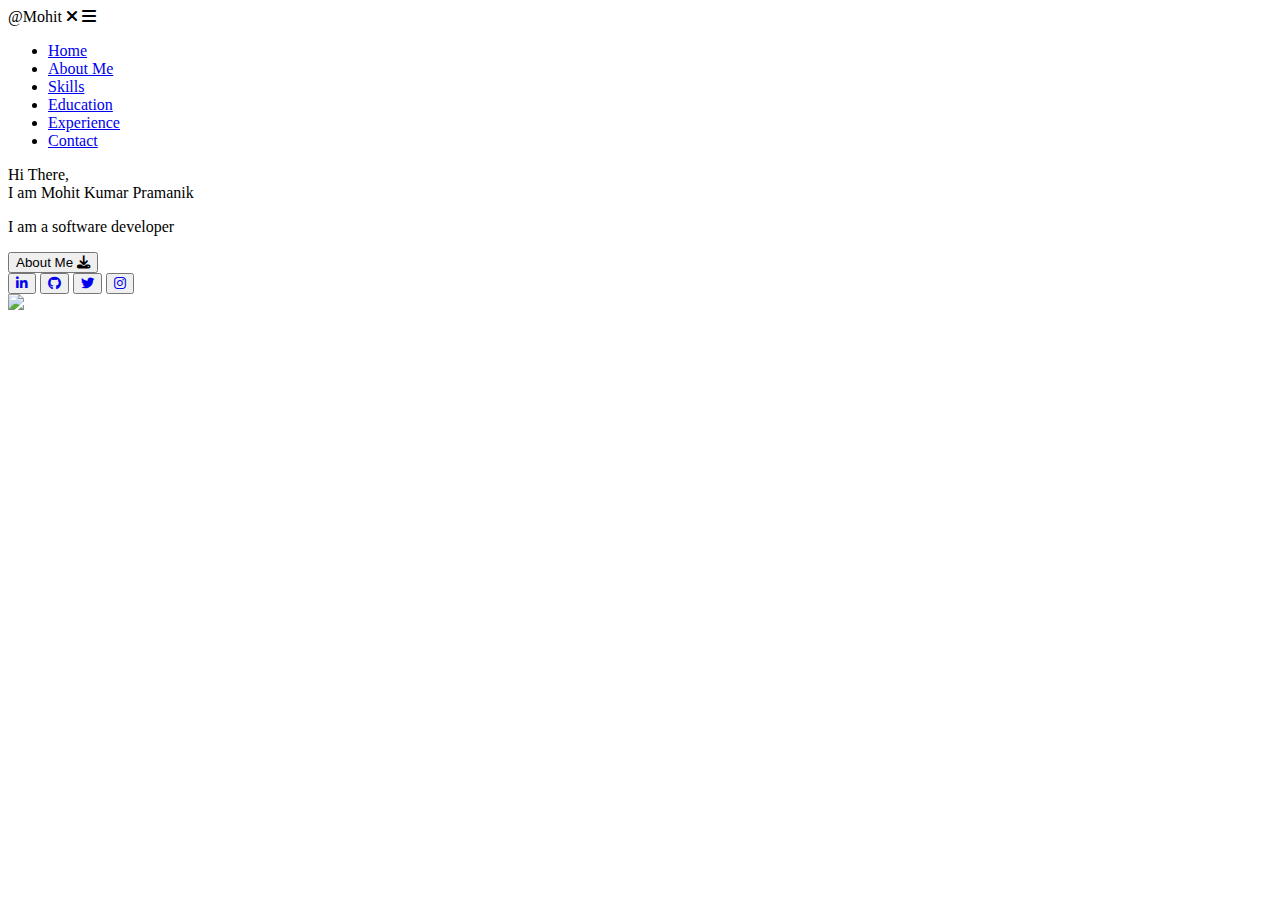
==== HTML/index.html @ 823c5e83 "HTML files added" ====
<!DOCTYPE html>
<html lang="en">

<head>
    <meta charset="UTF-8">
    <meta name="viewport" content="width=device-width, initial-scale=1.0">
    <title>Portfolio website</title>
    <link rel="stylesheet" href="/CSS/style.css">
    <link rel="stylesheet" href="/CSS/responsive-style.css">
    <link rel="stylesheet" href="https://cdnjs.cloudflare.com/ajax/libs/font-awesome/6.5.1/css/all.min.css">
</head>

<body>
    <header>
        <nav>
            <div id="admin-name">@Mohit
                <i id="cross" class="fa-solid fa-xmark"></i>
                <i id="hamburger" class="fa-solid fa-bars"></i>
            </div>
            <div class="menu-div">
                <ul>
                    <li><a href="/HTML/index.html">Home</a></li>
                    <li><a href="/HTML/about.html">About Me</a></li>
                    <li><a href="/HTML/skills.html">Skills</a></li>
                    <li><a href="/HTML/education.html">Education</a></li>
                    <li><a href="/HTML/experience.html">Experience</a></li>
                    <li><a href="/HTML/contact.html">Contact</a></li>
                </ul>
            </div>
        </nav>
    </header>

    <main>
        <div id="main-left">
            <div>
                <p id="text-large">Hi There, <br>I am <span>Mohit Kumar Pramanik</span></p>
                <p id="text-small">I am a <span>software developer</span></p>
            </div>
            <div>
                <a href="/Images/mohit.jpg" download="mohit">
                    <button id="btn">About Me <i class="fa-solid fa-download"></i></button>
                </a>
            </div>
            <div id="link-btn-section">
                <button class="link-btn">
                    <a href="https://www.linkedin.com/in/mohit-pramanik-498808271?utm_source=share&utm_campaign=share_via&utm_content=profile&utm_medium=android_app"
                        target="_blank">
                        <i class="fa-brands fa-linkedin-in"></i>
                    </a>
                </button>
                <button class="link-btn">
                    <a href="https://github.com/MohitPramanik" target="_blank">
                        <i class="fa-brands fa-github"></i>
                    </a>
                </button>
                <button class="link-btn">
                    <a href="https://twitter.com/MohitPramanik_?t=pjvdCbKCU-T4uArJYWnghg&s=09" target="_blank">
                        <i class="fa-brands fa-twitter"></i>
                    </a>
                </button>
                <button class="link-btn">
                    <a href="https://www.instagram.com/mohitpramanik_/" target="_blank">
                        <i class="fa-brands fa-instagram"></i>
                    </a>
                </button>
            </div>
        </div>
        <div id="main-right">
            <img src="/Images/mohit.jpg">
        </div>
    </main>
    <script src="/JS/change-icon.js"></script>
</body>

</html>
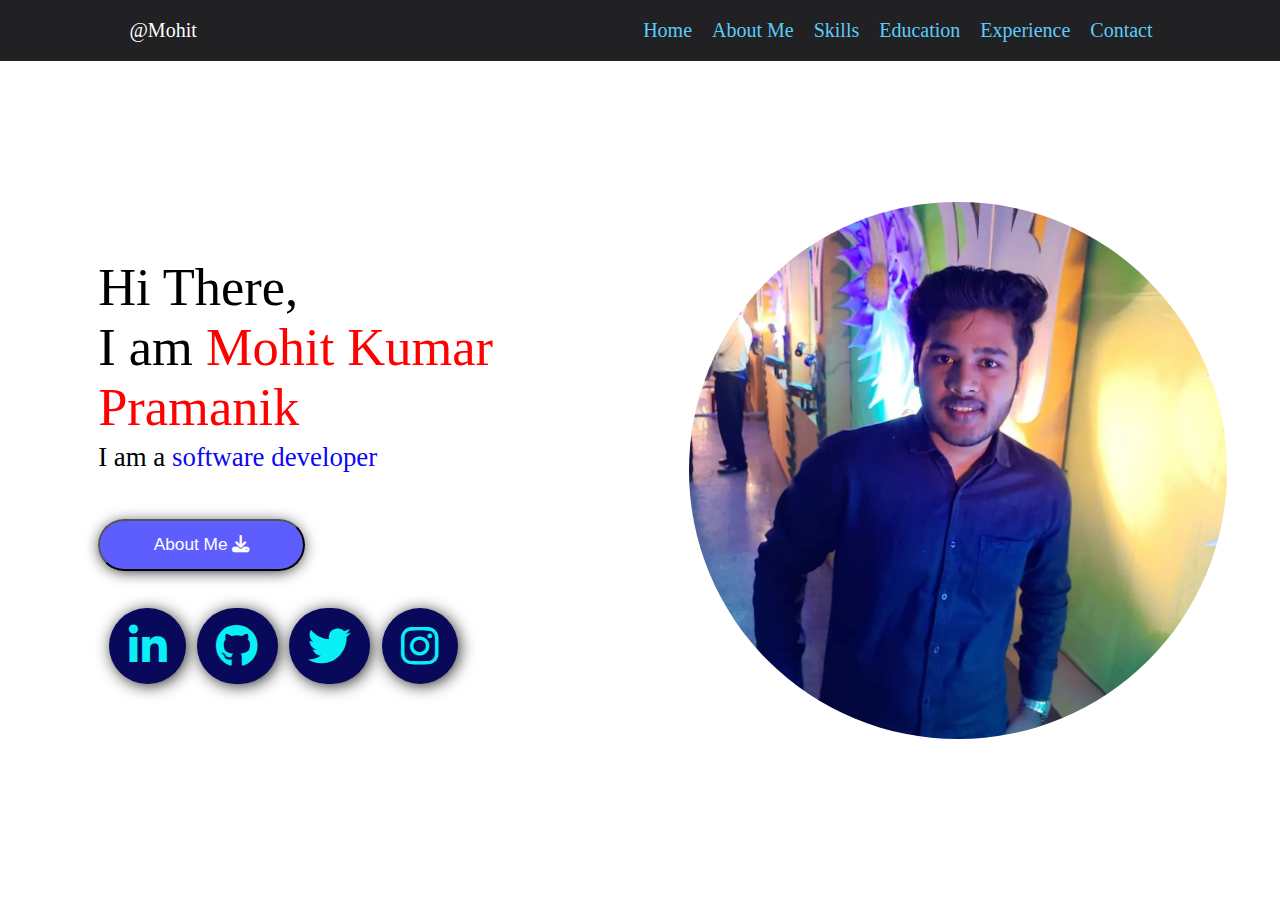
==== commit 6e0051f9: "Updated links" ====
--- a/HTML/index.html
+++ b/HTML/index.html
@@ -5,8 +5,8 @@
     <meta charset="UTF-8">
     <meta name="viewport" content="width=device-width, initial-scale=1.0">
     <title>Portfolio website</title>
-    <link rel="stylesheet" href="/CSS/style.css">
-    <link rel="stylesheet" href="/CSS/responsive-style.css">
+    <link rel="stylesheet" href="../CSS/style.css">
+    <link rel="stylesheet" href="../CSS/responsive-style.css">
     <link rel="stylesheet" href="https://cdnjs.cloudflare.com/ajax/libs/font-awesome/6.5.1/css/all.min.css">
 </head>
 
@@ -19,12 +19,12 @@
             </div>
             <div class="menu-div">
                 <ul>
-                    <li><a href="/HTML/index.html">Home</a></li>
-                    <li><a href="/HTML/about.html">About Me</a></li>
-                    <li><a href="/HTML/skills.html">Skills</a></li>
-                    <li><a href="/HTML/education.html">Education</a></li>
-                    <li><a href="/HTML/experience.html">Experience</a></li>
-                    <li><a href="/HTML/contact.html">Contact</a></li>
+                    <li><a href="../HTML/index.html">Home</a></li>
+                    <li><a href="../HTML/about.html">About Me</a></li>
+                    <li><a href="../HTML/skills.html">Skills</a></li>
+                    <li><a href="../HTML/education.html">Education</a></li>
+                    <li><a href="../HTML/experience.html">Experience</a></li>
+                    <li><a href="../HTML/contact.html">Contact</a></li>
                 </ul>
             </div>
         </nav>
@@ -37,7 +37,7 @@
                 <p id="text-small">I am a <span>software developer</span></p>
             </div>
             <div>
-                <a href="/Images/mohit.jpg" download="mohit">
+                <a href="../Images/mohit.jpg" download="mohit">
                     <button id="btn">About Me <i class="fa-solid fa-download"></i></button>
                 </a>
             </div>
@@ -66,10 +66,10 @@
             </div>
         </div>
         <div id="main-right">
-            <img src="/Images/mohit.jpg">
+            <img src="../Images/mohit.jpg">
         </div>
     </main>
-    <script src="/JS/change-icon.js"></script>
+    <script src="../JS/change-icon.js"></script>
 </body>
 
-</html>+</html>
--- a/CSS/style.css
+++ b/CSS/style.css
@@ -0,0 +1,223 @@
+@import url('https://fonts.googleapis.com/css2?family=Courgette&family=Fira+Sans:ital,wght@1,200&family=PT+Sans&display=swap');
+@import url('https://fonts.googleapis.com/css2?family=Ysabeau+SC:wght@600&display=swap');
+@import url('https://fonts.googleapis.com/css2?family=Hedvig+Letters+Sans&family=Ysabeau+SC:wght@600&display=swap');
+@import url('https://fonts.googleapis.com/css2?family=Hedvig+Letters+Sans&family=Nunito+Sans:opsz@6..12&family=Roboto&family=Ysabeau+SC:wght@600&display=swap');
+
+* {
+    margin: 0;
+    padding: 0;
+    box-sizing: border-box;
+}
+
+/* to hide scroll bar for Chrime, Safari and Opera */
+body::-webkit-scrollbar {
+    display: none;
+}
+
+/* to hide scroll bar for IE, Edge and Firefox */
+body {
+    -ms-overflow-style: none;
+    scrollbar-width: none;
+}
+
+header {
+    position: sticky;
+    top: 0;
+    z-index: 2;
+}
+
+nav {
+    /* border: 2px solid red; */
+    display: flex;
+    flex-direction: row;
+    justify-content: space-around;
+    align-items: center;
+    font-size: 20px;
+    background: #1a191bf7;
+    color: white;
+}
+
+#admin-name{
+    width: 21% !important;
+    margin-left: 12px;
+}
+
+#cross {
+    display: none;
+    font-size: 45px;
+    position: absolute;
+    right: 30px;
+    top: 15px;
+    color: #e19cb1;
+    cursor: pointer;
+}
+
+#hamburger {
+    display: none;
+    position: absolute;
+    right: 32px;
+    top: 21px;
+    font-size: 34px;
+    color: #e2a4de;
+    cursor: pointer;
+}
+
+nav ul {
+    display: flex;
+    flex-direction: row;
+}
+
+nav ul li {
+    list-style: none;
+    padding: 19px 10px;
+}
+
+nav ul li a {
+    text-decoration: none;
+    color: #5bccfa;
+}
+
+main {
+    display: flex;
+    flex-direction: row;
+    justify-content: space-evenly;
+    align-items: center;
+    height: 91vh;
+}
+
+#main-left {
+    /* border: 2px solid green; */
+    width: 42%;
+}
+
+#text-large {
+    /* font-size: 60px; */
+    font-size: 4.1vw;
+}
+
+#text-large span {
+    color: red;
+}
+
+#text-small {
+    /* font-size: 30px; */
+    font-size: 2.1vw;
+    margin-top: 5px;
+}
+
+#text-small span {
+    color: #0b06f4;
+}
+
+#btn {
+    background: #0000ffa1;
+    color: white;
+    /* font-size: 20px; */
+    font-size: 1.35vw;
+    /* padding: 16px 62px; */
+    padding: 0.8em 3.1em;
+    border-radius: 33px;
+    box-shadow: 0px 2px 16px -3px black;
+    margin-top: 46px;
+}
+
+#btn:hover {
+    background: #0000ffd4;
+}
+
+#btn:active {
+    position: relative;
+    top: 4px;
+}
+
+#link-btn-section {
+    display: flex;
+    flex-direction: row;
+    justify-content: space-evenly;
+    width: 29vw;
+    margin-top: 37px;
+}
+
+.link-btn {
+    background: none;
+    border: none;
+}
+
+.link-btn i {
+    font-size: 3.35vw;
+    color: #08eff5;
+    background-color: #09095c;
+    padding: 1.3vw 1.5vw;
+    border-radius: 46px;
+    box-shadow: 2px 2px 17px -2px black;
+}
+
+#main-right {
+    width: 35%;
+    /* border: 2px solid blue; */
+    display: flex;
+    justify-content: center;
+}
+
+#main-right img {
+    /* height: 600px; */
+    height: 42vw;
+    border-radius: 353px;
+}
+
+@media (max-width: 612px) {
+    #admin-name {
+        width: 100% !important;
+        margin-left: 0;
+    }
+
+    main {
+        flex-direction: column-reverse;
+        justify-content: center;
+        height: auto;
+        margin-top: 66px;
+    }
+
+    #main-right{
+        margin-bottom: 20px;
+    }
+
+    #main-left {
+        /* border: 2px solid green; */
+        width: 80%;
+        text-align: center;
+    }
+
+    #text-large{
+        font-size: 6.1vw;
+    }
+
+    #text-small{
+        font-size: 4.1vw;
+    }
+
+    #btn{
+        font-size: 2.6vw;
+    }
+
+    #link-btn-section {
+        width: 100%;
+    }
+
+    .link-btn i {
+        font-size: 6.3vw;
+        padding: 3vw 3.5vw;
+    }
+}
+
+@media (max-width: 776px) {
+    nav{
+        font-size: 18px;
+    }
+}
+
+@media (max-width: 696px) {
+    nav{
+        font-size: 16px;
+    }
+}--- a/CSS/responsive-style.css
+++ b/CSS/responsive-style.css
@@ -0,0 +1,89 @@
+@media (max-width: 612px) {
+
+    nav {
+        flex-direction: column;
+        background: none;
+    }
+
+    #hamburger {
+        display: block;
+    }
+
+    nav div:nth-child(1) {
+        padding: 28px 26px;
+        border-bottom: 2px solid #b394d5;
+        background: #0c2157;
+    }
+
+    nav div {
+        width: 100%;
+    }
+
+    @keyframes move-down {
+        from{
+            bottom: 20px;
+        }
+        to{
+            bottom: -347px;
+        }
+    }
+
+    @keyframes move-up {
+        from{
+            bottom: -347px;
+        }
+        to{
+            bottom: 20px;
+        }
+    }
+
+    .menu-div {
+        display: flex;
+        justify-content: center;
+        width: 100%;
+        position: absolute;
+        background: #1e1d1d;
+        z-index: -1;
+        bottom: 20px;
+        /* animation-name: move-down; */
+        animation-duration: 0.6s;
+        animation-fill-mode: forwards;
+    }
+
+
+    .menu-div ul {
+        flex-direction: column;
+        width: 100%;
+        text-align: center;
+    }
+
+    .menu-div ul li {
+        border-bottom: 2px solid #f0d2d21f;
+    }
+
+    main{
+        position: relative;
+        /* animation-name: move-down; */
+        animation-duration: 0.6s;
+        animation-fill-mode: forwards;
+    }
+
+
+    .course-box{
+        padding: 16px 17px;
+    }
+}
+
+@media (max-width:396px) and (min-width: 310px)  {
+    #hamburger, #cross{
+        top: 23px;
+    }
+}
+
+@media (max-width:385px) {
+    #hamburger, #cross{
+        right: 7vw;
+        top: 24px;
+        font-size: 8vw;
+    }
+}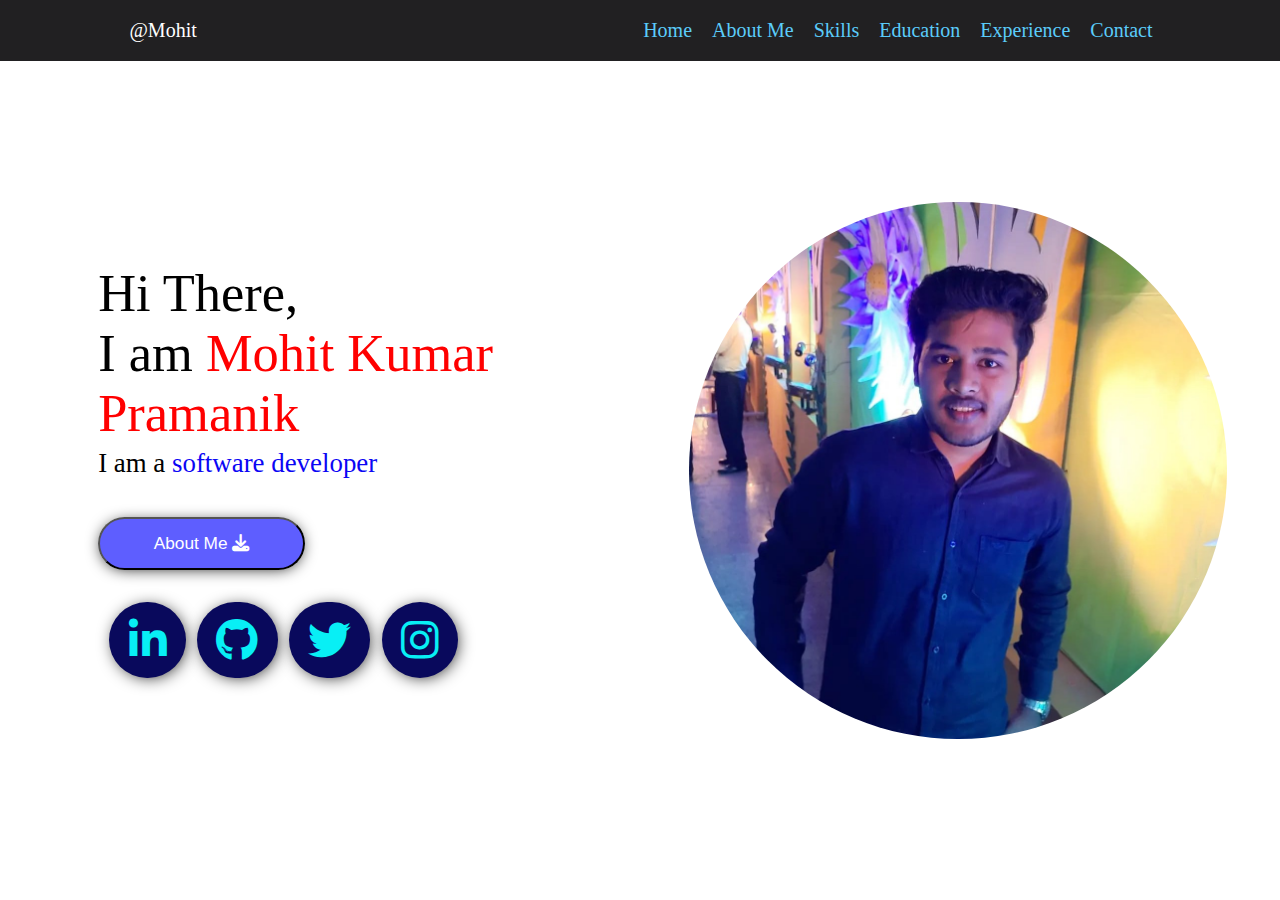
==== commit 34963943: "Added a downloadable file" ====
--- a/HTML/index.html
+++ b/HTML/index.html
@@ -37,7 +37,7 @@
                 <p id="text-small">I am a <span>software developer</span></p>
             </div>
             <div>
-                <a href="../Images/mohit.jpg" download="mohit">
+                <a href="../pdf/resume.pdf" download="resume">
                     <button id="btn">About Me <i class="fa-solid fa-download"></i></button>
                 </a>
             </div>
--- a/CSS/style.css
+++ b/CSS/style.css
@@ -116,9 +116,9 @@
     font-size: 1.35vw;
     /* padding: 16px 62px; */
     padding: 0.8em 3.1em;
-    border-radius: 33px;
-    box-shadow: 0px 2px 16px -3px black;
-    margin-top: 46px;
+    border-radius: 200px;
+    box-shadow: 0px 2px 16px -4px black;
+    margin-top: 3vw;
 }
 
 #btn:hover {
@@ -135,7 +135,7 @@
     flex-direction: row;
     justify-content: space-evenly;
     width: 29vw;
-    margin-top: 37px;
+    margin-top: 2.5vw;
 }
 
 .link-btn {
@@ -148,8 +148,8 @@
     color: #08eff5;
     background-color: #09095c;
     padding: 1.3vw 1.5vw;
-    border-radius: 46px;
-    box-shadow: 2px 2px 17px -2px black;
+    border-radius: 200px;
+    box-shadow: 2px 2px 17px -4px black;
 }
 
 #main-right {
@@ -162,7 +162,7 @@
 #main-right img {
     /* height: 600px; */
     height: 42vw;
-    border-radius: 353px;
+    border-radius: 2000px;
 }
 
 @media (max-width: 612px) {
@@ -220,4 +220,4 @@
     nav{
         font-size: 16px;
     }
-}+}
